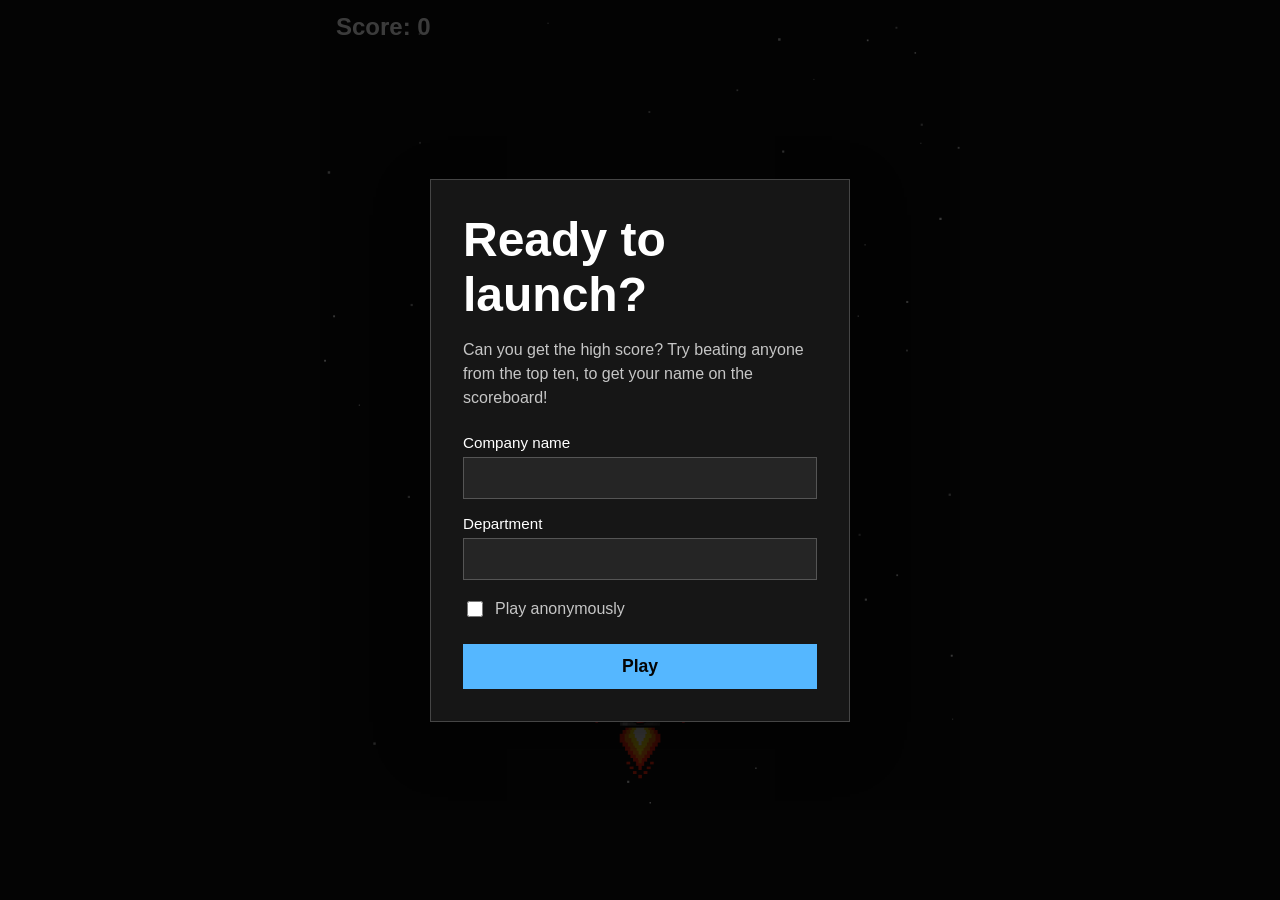
==== game.html @ 70a9b23d "Game update Added small game to portfolio" ====
<!DOCTYPE html>
<html lang="en">
  <head>
    <meta charset="UTF-8" />
    <meta name="viewport" content="width=device-width, initial-scale=1.0" />
    <title>Oskar Grøtting Strand</title>
    <link rel="icon" type="image/svg" href="favicon.svg">
    <link rel="stylesheet" href="game.css">
    <script src="game.js"></script>
  </head>
    <body>
        <canvas id="game-canvas"></canvas>
      <main id="start-menu" class="start-menu" aria-labelledby="game-title">
        <form id="player-form" class="start-panel">
          <h1 id="game-title">Ready to launch?</h1>
          <p class="intro">Can you get the high score? Try beating anyone from the top ten, to get your name on the scoreboard!</p>

          <label for="company-name">Company name</label>
          <input id="company-name" name="company" type="text" autocomplete="organization" required>

          <label for="department">Department</label>
          <input id="department" name="department" type="text" autocomplete="organization-title">

          <label class="anonymous-option" for="anonymous">
            <input id="anonymous" name="anonymous" type="checkbox">
            <span>Play anonymously</span>
          </label>

          <button type="submit">Play</button>
        </form>
      </main>
    </body>
</html>
---- game.css ----
body {
    margin: 0;
    font-family: 'Barlow Condensed', sans-serif;
    text-align: center;
    background-color: #050505;
}
#game-canvas {
    width: 50vw;
    height: 90vh;
    display: block;
    margin: 0 auto;
    background-color: #050505;
}

.start-menu {
    position: fixed;
    inset: 0;
    display: grid;
    place-items: center;
    padding: 24px;
    background: rgba(5, 5, 5, 0.78);
}

.start-menu[hidden] {
    display: none;
}

.start-panel {
    width: min(100%, 420px);
    box-sizing: border-box;
    padding: 32px;
    color: #ffffff;
    text-align: left;
    background: #161616;
    border: 1px solid #454545;
    box-shadow: 0 18px 50px rgba(0, 0, 0, 0.45);
}

.start-panel h1 {
    margin: 0 0 16px;
    font-size: clamp(2rem, 6vw, 3rem);
}

.intro {
    margin: 0 0 24px;
    color: #c6c6c6;
    line-height: 1.5;
}

.start-panel label:not(.anonymous-option) {
    display: block;
    margin: 16px 0 6px;
    font-size: 0.95rem;
}

.start-panel input[type="text"] {
    width: 100%;
    box-sizing: border-box;
    padding: 11px 12px;
    color: #ffffff;
    font: inherit;
    background: #252525;
    border: 1px solid #555555;
}

.start-panel input[type="text"]:focus {
    outline: 2px solid #55b7ff;
    outline-offset: 1px;
}

.anonymous-option {
    display: flex;
    gap: 9px;
    align-items: center;
    margin: 18px 0 24px;
    color: #c6c6c6;
    cursor: pointer;
}

.anonymous-option input {
    width: 16px;
    height: 16px;
    accent-color: #55b7ff;
}

.start-panel button {
    width: 100%;
    padding: 12px;
    color: #050505;
    font: inherit;
    font-size: 1.1rem;
    font-weight: bold;
    background: #55b7ff;
    border: 0;
    cursor: pointer;
}

.start-panel button:hover {
    background: #8bceff;
}

.start-panel input:disabled {
    color: #8d8d8d;
    background: #1d1d1d;
}

@media (max-width: 767px) {
    #game-canvas {
        width: 100vw;
        height: 100vh;
    }
}
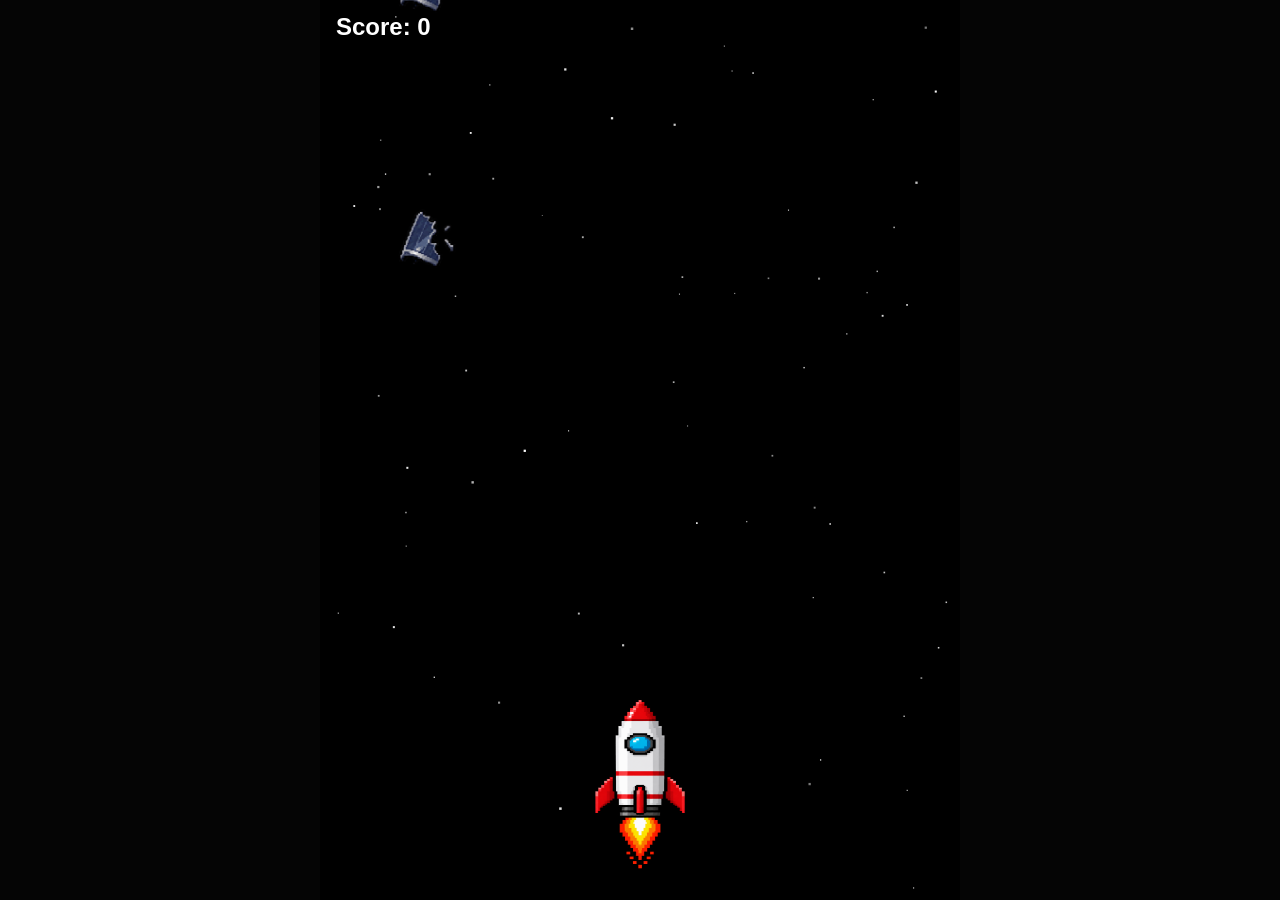
==== commit 95f58f6b: "Hid input form Hid input form and added score showing, when its game-over." ====
--- a/game.html
+++ b/game.html
@@ -10,7 +10,7 @@
   </head>
     <body>
         <canvas id="game-canvas"></canvas>
-      <main id="start-menu" class="start-menu" aria-labelledby="game-title">
+      <main id="start-menu" class="start-menu" aria-labelledby="game-title" hidden>
         <form id="player-form" class="start-panel">
           <h1 id="game-title">Ready to launch?</h1>
           <p class="intro">Can you get the high score? Try beating anyone from the top ten, to get your name on the scoreboard!</p>
--- a/game.css
+++ b/game.css
@@ -6,7 +6,7 @@
 }
 #game-canvas {
     width: 50vw;
-    height: 90vh;
+    height: 100vh;
     display: block;
     margin: 0 auto;
     background-color: #050505;
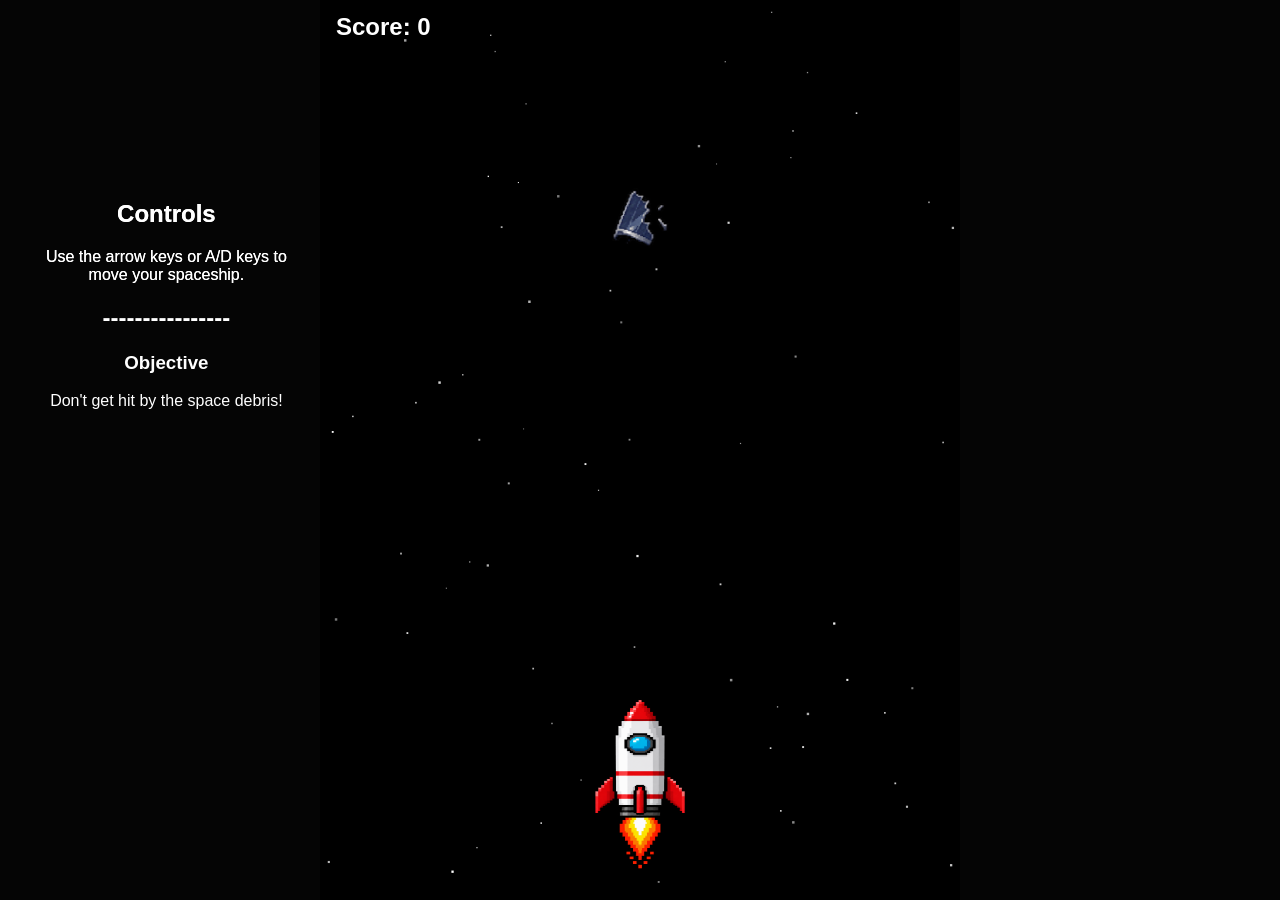
==== commit bac11f46: "Added guide" ====
--- a/game.html
+++ b/game.html
@@ -8,7 +8,18 @@
     <link rel="stylesheet" href="game.css">
     <script src="game.js"></script>
   </head>
+  <div class="right-nav">
+        <h2>Controls</h2>
+        <p>Use the arrow keys or A/D keys to move your spaceship.</p>
+        <h2>----------------</h2>
+        <h3>Objective</h3>
+        <p>Don't get hit by the space debris!</p>
+        </div>
     <body>
+      <div class="right-nav">
+        <h2>Controls</h2>
+        <p>Use the arrow keys or A/D keys to move your spaceship.</p>
+        </div>
         <canvas id="game-canvas"></canvas>
       <main id="start-menu" class="start-menu" aria-labelledby="game-title" hidden>
         <form id="player-form" class="start-panel">
--- a/game.css
+++ b/game.css
@@ -3,6 +3,17 @@
     font-family: 'Barlow Condensed', sans-serif;
     text-align: center;
     background-color: #050505;
+}
+.right-nav {
+    position: absolute;
+    text-align: center;
+    justify-content: center;
+    color: white;
+    width: 20%;
+    margin-left: 3vw;
+    margin-top: 20vh;
+    
+    
 }
 #game-canvas {
     width: 50vw;
